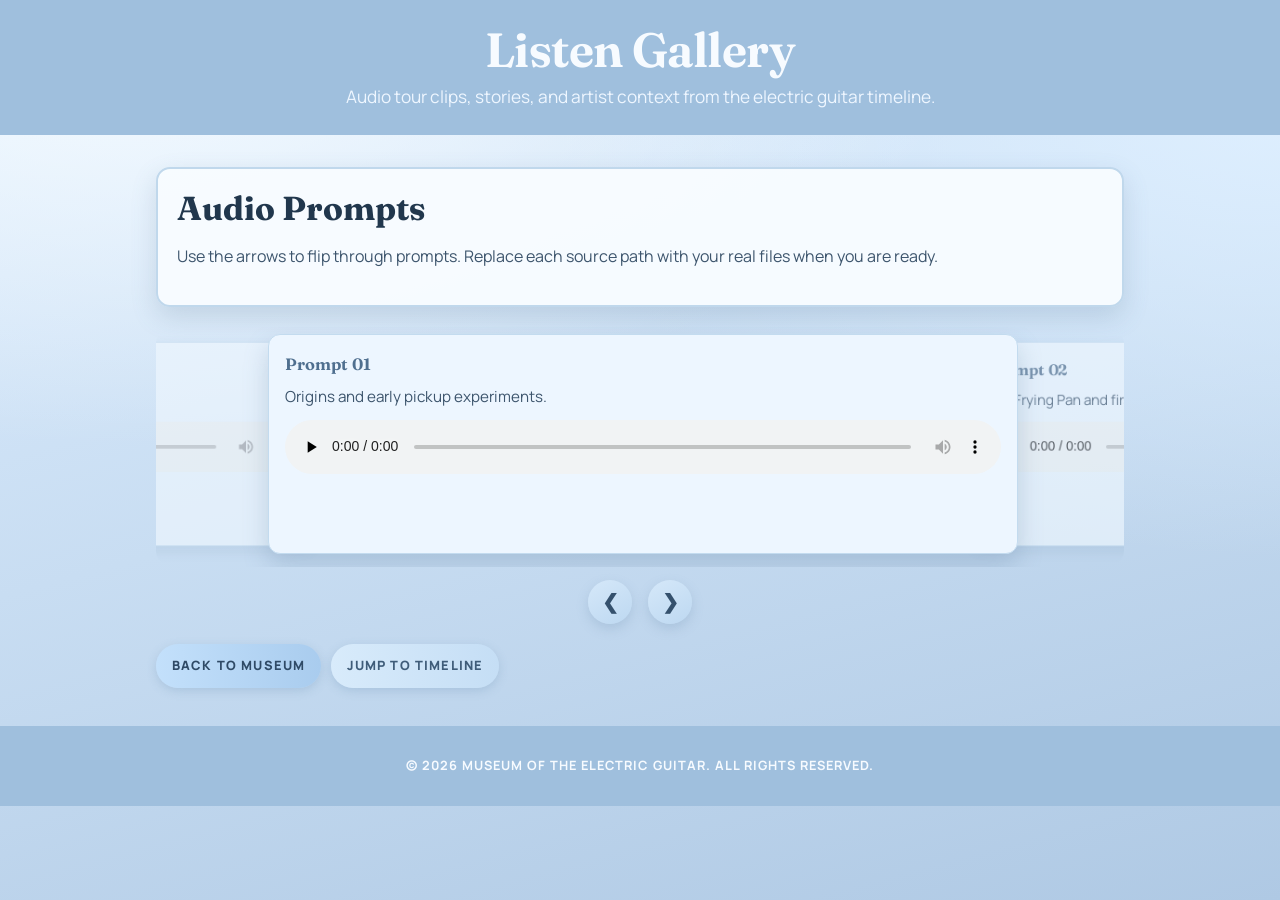
==== listen.html @ 734a3f6a "added site things" ====
<!DOCTYPE html>
<html lang="en">
<head>
    <meta charset="UTF-8">
    <meta name="viewport" content="width=device-width, initial-scale=1.0">
    <title>Listen | Museum of the Electric Guitar</title>
    <link rel="preconnect" href="https://fonts.googleapis.com">
    <link rel="preconnect" href="https://fonts.gstatic.com" crossorigin>
    <link href="https://fonts.googleapis.com/css2?family=Fraunces:opsz,wght@9..144,500;9..144,650&family=Manrope:wght@400;500;700;800&display=swap" rel="stylesheet">
    <style>
        :root {
            --font-display: "Fraunces", "Times New Roman", serif;
            --font-ui: "Manrope", "Segoe UI", sans-serif;
            --text-strong: #21374d;
            --text-body: #3d556d;
            --surface: #edf6ff;
            --surface-strong: #d7e9f9;
            --accent: #9fbfdd;
            --accent-deep: #6f90af;
        }

        * {
            box-sizing: border-box;
        }

        body {
            margin: 0;
            font-family: var(--font-ui);
            line-height: 1.68;
            color: var(--text-body);
            background:
                radial-gradient(120% 90% at 10% 0%, #f7fcff 0%, rgba(247, 252, 255, 0) 55%),
                radial-gradient(110% 100% at 100% 10%, #deefff 0%, rgba(222, 239, 255, 0) 52%),
                linear-gradient(165deg, #deeeff 0%, #c8ddf2 48%, #afc9e4 100%);
            min-height: 100vh;
        }

        header {
            background: var(--accent);
            color: #f7fbff;
            text-align: center;
            padding: 1.5rem 1rem;
        }

        h1 {
            margin: 0;
            font-family: var(--font-display);
            font-weight: 650;
            letter-spacing: -0.012em;
            line-height: 1.1;
            font-size: clamp(2rem, 4vw, 3rem);
        }

        header p {
            margin: 0.35rem 0 0;
            font-size: clamp(0.95rem, 1.5vw, 1.08rem);
            color: #eef6ff;
        }

        main {
            max-width: 1000px;
            margin: 2rem auto;
            padding: 0 1rem;
        }

        .listen-intro {
            background: rgba(248, 252, 255, 0.96);
            border: 2px solid #c0d8ec;
            border-radius: 14px;
            padding: 1.2rem;
            box-shadow: 0 10px 26px rgba(87, 116, 145, 0.2);
            margin-bottom: 1.25rem;
        }

        .listen-intro h2 {
            margin: 0 0 0.45rem;
            font-family: var(--font-display);
            color: var(--text-strong);
            font-size: clamp(1.5rem, 2.6vw, 2.1rem);
            line-height: 1.14;
        }

        .listen-carousel {
            position: relative;
            margin-bottom: 1rem;
            perspective: 1400px;
        }

        .carousel-viewport {
            overflow: hidden;
            border-radius: 16px;
            padding: 0.45rem 0.2rem 0.85rem;
        }

        .carousel-track {
            display: flex;
            gap: 1rem;
            transition: transform 420ms cubic-bezier(0.22, 0.61, 0.36, 1);
            will-change: transform;
            align-items: stretch;
        }

        .carousel-slide {
            flex: 0 0 78%;
            padding: 0;
            position: relative;
            z-index: 1;
            pointer-events: none;
            transition: z-index 260ms ease;
        }

        .audio-card {
            background: var(--surface);
            border: 1px solid #c3dbef;
            border-radius: 12px;
            box-shadow: 0 5px 14px rgba(104, 133, 164, 0.2);
            padding: 1rem;
            min-height: 220px;
            transform: scale(0.92);
            opacity: 0.56;
            filter: saturate(0.88) blur(0.4px);
            transition: transform 420ms ease, opacity 420ms ease, box-shadow 420ms ease, filter 420ms ease;
            transform-origin: center center;
            backface-visibility: hidden;
        }

        .carousel-slide.is-active .audio-card {
            transform: scale(1);
            opacity: 1;
            box-shadow: 0 12px 24px rgba(97, 128, 160, 0.28);
            filter: none;
        }

        .carousel-slide.is-prev .audio-card {
            transform: translateX(12%) scale(0.93);
            opacity: 0.68;
            filter: saturate(0.92) blur(0.2px);
        }

        .carousel-slide.is-next .audio-card {
            transform: translateX(-12%) scale(0.93);
            opacity: 0.68;
            filter: saturate(0.92) blur(0.2px);
        }

        .carousel-slide.is-active {
            z-index: 3;
            pointer-events: auto;
        }

        .carousel-slide.is-prev,
        .carousel-slide.is-next {
            z-index: 2;
        }

        .carousel-slide.flip-from-next .audio-card {
            animation: flipInFromNext 520ms cubic-bezier(0.2, 0.8, 0.2, 1);
        }

        .carousel-slide.flip-from-prev .audio-card {
            animation: flipInFromPrev 520ms cubic-bezier(0.2, 0.8, 0.2, 1);
        }

        @keyframes flipInFromNext {
            0% {
                transform: rotateY(-32deg) translateX(12%) scale(0.9);
                opacity: 0.56;
            }

            100% {
                transform: rotateY(0deg) translateX(0) scale(1);
                opacity: 1;
            }
        }

        @keyframes flipInFromPrev {
            0% {
                transform: rotateY(32deg) translateX(-12%) scale(0.9);
                opacity: 0.56;
            }

            100% {
                transform: rotateY(0deg) translateX(0) scale(1);
                opacity: 1;
            }
        }

        .audio-card h3 {
            margin: 0 0 0.35rem;
            color: #4f6f8f;
            font-size: 1.03rem;
            font-family: var(--font-display);
            font-weight: 650;
            letter-spacing: -0.004em;
        }

        .audio-card p {
            margin: 0 0 0.65rem;
            font-size: 0.95rem;
        }

        .audio-card audio {
            width: 100%;
        }

        .carousel-controls {
            margin-top: 0.8rem;
            display: flex;
            justify-content: center;
            align-items: center;
            gap: 1rem;
        }

        .carousel-arrow {
            border: none;
            width: 44px;
            height: 44px;
            border-radius: 50%;
            background: linear-gradient(150deg, #d5e8f9 0%, #bdd8f1 100%);
            color: #35516d;
            font-size: 1.25rem;
            font-weight: 700;
            cursor: pointer;
            box-shadow: 0 5px 12px rgba(115, 146, 178, 0.28);
            transition: transform 180ms ease, box-shadow 180ms ease;
        }

        .carousel-arrow:hover,
        .carousel-arrow:focus-visible {
            transform: translateY(-1px);
            box-shadow: 0 9px 16px rgba(96, 128, 160, 0.35);
            outline: none;
        }

        .nav-row {
            margin-top: 1.25rem;
            display: flex;
            gap: 0.6rem;
            flex-wrap: wrap;
        }

        .nav-btn {
            border: none;
            border-radius: 999px;
            text-decoration: none;
            display: inline-flex;
            align-items: center;
            justify-content: center;
            background: linear-gradient(90deg, #c3e0fb 0%, #a9ccee 100%);
            color: #2f4a66;
            font-size: 0.8rem;
            letter-spacing: 0.09em;
            text-transform: uppercase;
            font-weight: 800;
            padding: 0.7rem 1rem;
            box-shadow: 0 3px 10px rgba(116, 151, 185, 0.3);
        }

        .nav-btn.secondary {
            background: linear-gradient(90deg, #d8ebfb 0%, #c5def5 100%);
            color: #3f5c79;
        }

        footer {
            margin-top: 2.4rem;
            padding: 1rem;
            text-align: center;
            color: #f7fbff;
            background: var(--accent);
            font-size: 0.8rem;
            text-transform: uppercase;
            letter-spacing: 0.08em;
            font-weight: 700;
        }

        @media (max-width: 620px) {
            .carousel-viewport {
                padding-bottom: 0.65rem;
            }

            .carousel-track {
                gap: 0.55rem;
            }

            .carousel-slide {
                flex-basis: 88%;
            }

            .audio-card {
                min-height: 0;
            }
        }

        @media (prefers-reduced-motion: reduce) {
            .carousel-track,
            .audio-card,
            .carousel-arrow {
                transition-duration: 0.01ms !important;
            }

            .carousel-slide.flip-from-next .audio-card,
            .carousel-slide.flip-from-prev .audio-card {
                animation: none;
            }
        }
    </style>
</head>
<body>
    <header>
        <h1>Listen Gallery</h1>
        <p>Audio tour clips, stories, and artist context from the electric guitar timeline.</p>
    </header>

    <main>
        <section class="listen-intro">
            <h2>Audio Prompts</h2>
            <p>Use the arrows to flip through prompts. Replace each source path with your real files when you are ready.</p>
        </section>

        <section class="listen-carousel" aria-label="Audio prompt carousel">
            <div class="carousel-viewport">
                <div class="carousel-track" id="carousel-track">
                    <div class="carousel-slide is-active" data-slide="0" aria-hidden="false">
                        <article class="audio-card">
                            <h3>Prompt 01</h3>
                            <p>Origins and early pickup experiments.</p>
                            <audio controls preload="none">
                                <source src="audio/prompt-01.mp3" type="audio/mpeg">
                                Your browser does not support the audio element.
                            </audio>
                        </article>
                    </div>
                    <div class="carousel-slide" data-slide="1" aria-hidden="true">
                        <article class="audio-card">
                            <h3>Prompt 02</h3>
                            <p>The Frying Pan and first commercial success.</p>
                            <audio controls preload="none">
                                <source src="audio/prompt-02.mp3" type="audio/mpeg">
                                Your browser does not support the audio element.
                            </audio>
                        </article>
                    </div>
                    <div class="carousel-slide" data-slide="2" aria-hidden="true">
                        <article class="audio-card">
                            <h3>Prompt 03</h3>
                            <p>Les Paul, Fender, Gibson, and modern influence.</p>
                            <audio controls preload="none">
                                <source src="audio/prompt-03.mp3" type="audio/mpeg">
                                Your browser does not support the audio element.
                            </audio>
                        </article>
                    </div>
                </div>
            </div>
            <div class="carousel-controls">
                <button class="carousel-arrow" id="carousel-prev" type="button" aria-label="Previous audio prompt">&#10094;</button>
                <button class="carousel-arrow" id="carousel-next" type="button" aria-label="Next audio prompt">&#10095;</button>
            </div>
        </section>

        <div class="nav-row">
            <a class="nav-btn" href="index.html">Back to Museum</a>
            <a class="nav-btn secondary" href="index.html#timeline">Jump to Timeline</a>
        </div>
    </main>

    <footer>
        <p>&copy; 2026 Museum of the Electric Guitar. All rights reserved.</p>
    </footer>

    <script>
        (function initAudioCarousel() {
            const track = document.getElementById("carousel-track");
            const viewport = track.parentElement;
            const prevButton = document.getElementById("carousel-prev");
            const nextButton = document.getElementById("carousel-next");
            const transitionStyle = "transform 420ms cubic-bezier(0.22, 0.61, 0.36, 1)";
            const originalSlides = Array.from(track.querySelectorAll(".carousel-slide"));

            if (originalSlides.length < 2) {
                return;
            }

            const firstClone = originalSlides[0].cloneNode(true);
            const lastClone = originalSlides[originalSlides.length - 1].cloneNode(true);
            firstClone.classList.add("is-clone");
            lastClone.classList.add("is-clone");
            firstClone.setAttribute("data-slide", "0");
            lastClone.setAttribute("data-slide", String(originalSlides.length - 1));
            track.insertBefore(lastClone, originalSlides[0]);
            track.appendChild(firstClone);

            const slides = Array.from(track.querySelectorAll(".carousel-slide"));
            const audios = Array.from(track.querySelectorAll("audio"));
            const realSlideCount = originalSlides.length;
            let currentTrackIndex = 1;
            let touchStartX = 0;
            let pendingDirection = "next";
            let isTransitioning = false;

            track.style.transition = transitionStyle;

            function pauseAllAudio() {
                audios.forEach((audio) => {
                    audio.pause();
                    audio.currentTime = 0;
                });
            }

            function updateSlideClasses(animateFlip = true) {
                slides.forEach((slide, index) => {
                    const isActive = index === currentTrackIndex;
                    const isPrev = index === currentTrackIndex - 1;
                    const isNext = index === currentTrackIndex + 1;

                    slide.classList.toggle("is-active", isActive);
                    slide.classList.toggle("is-prev", isPrev);
                    slide.classList.toggle("is-next", isNext);
                    slide.setAttribute("aria-hidden", String(!isActive));

                    if (isActive && animateFlip) {
                        slide.classList.remove("flip-from-next", "flip-from-prev");
                        void slide.offsetWidth;
                        slide.classList.add(pendingDirection === "prev" ? "flip-from-prev" : "flip-from-next");
                    } else {
                        slide.classList.remove("flip-from-next", "flip-from-prev");
                    }
                });
            }

            function setTrackPosition(animate = true, animateFlip = true) {
                if (!animate) {
                    track.style.transition = "none";
                }

                const activeSlide = slides[currentTrackIndex];
                const activeCenter = activeSlide.offsetLeft + (activeSlide.offsetWidth / 2);
                const viewportCenter = viewport.clientWidth / 2;
                const offset = viewportCenter - activeCenter;
                track.style.transform = `translateX(${offset}px)`;
                updateSlideClasses(animateFlip);

                if (!animate) {
                    requestAnimationFrame(() => {
                        track.style.transition = transitionStyle;
                    });
                }
            }

            function goToRelative(delta) {
                if (isTransitioning) {
                    return;
                }

                pendingDirection = delta > 0 ? "next" : "prev";
                isTransitioning = true;
                currentTrackIndex += delta;
                pauseAllAudio();
                setTrackPosition(true, true);
            }

            prevButton.addEventListener("click", () => goToRelative(-1));
            nextButton.addEventListener("click", () => goToRelative(1));

            track.addEventListener("transitionend", (event) => {
                if (event.propertyName !== "transform") {
                    return;
                }

                if (currentTrackIndex === 0) {
                    currentTrackIndex = realSlideCount;
                    setTrackPosition(false, false);
                } else if (currentTrackIndex === slides.length - 1) {
                    currentTrackIndex = 1;
                    setTrackPosition(false, false);
                }

                isTransitioning = false;
            });

            document.addEventListener("keydown", (event) => {
                if (event.key === "ArrowLeft") {
                    goToRelative(-1);
                }

                if (event.key === "ArrowRight") {
                    goToRelative(1);
                }
            });

            track.addEventListener("touchstart", (event) => {
                touchStartX = event.changedTouches[0].screenX;
            }, { passive: true });

            track.addEventListener("touchend", (event) => {
                const delta = event.changedTouches[0].screenX - touchStartX;
                if (Math.abs(delta) < 45) {
                    return;
                }

                if (delta > 0) {
                    goToRelative(-1);
                } else {
                    goToRelative(1);
                }
            }, { passive: true });

            window.addEventListener("resize", () => setTrackPosition(false, false));

            setTrackPosition(false, false);
        })();
    </script>
</body>
</html>
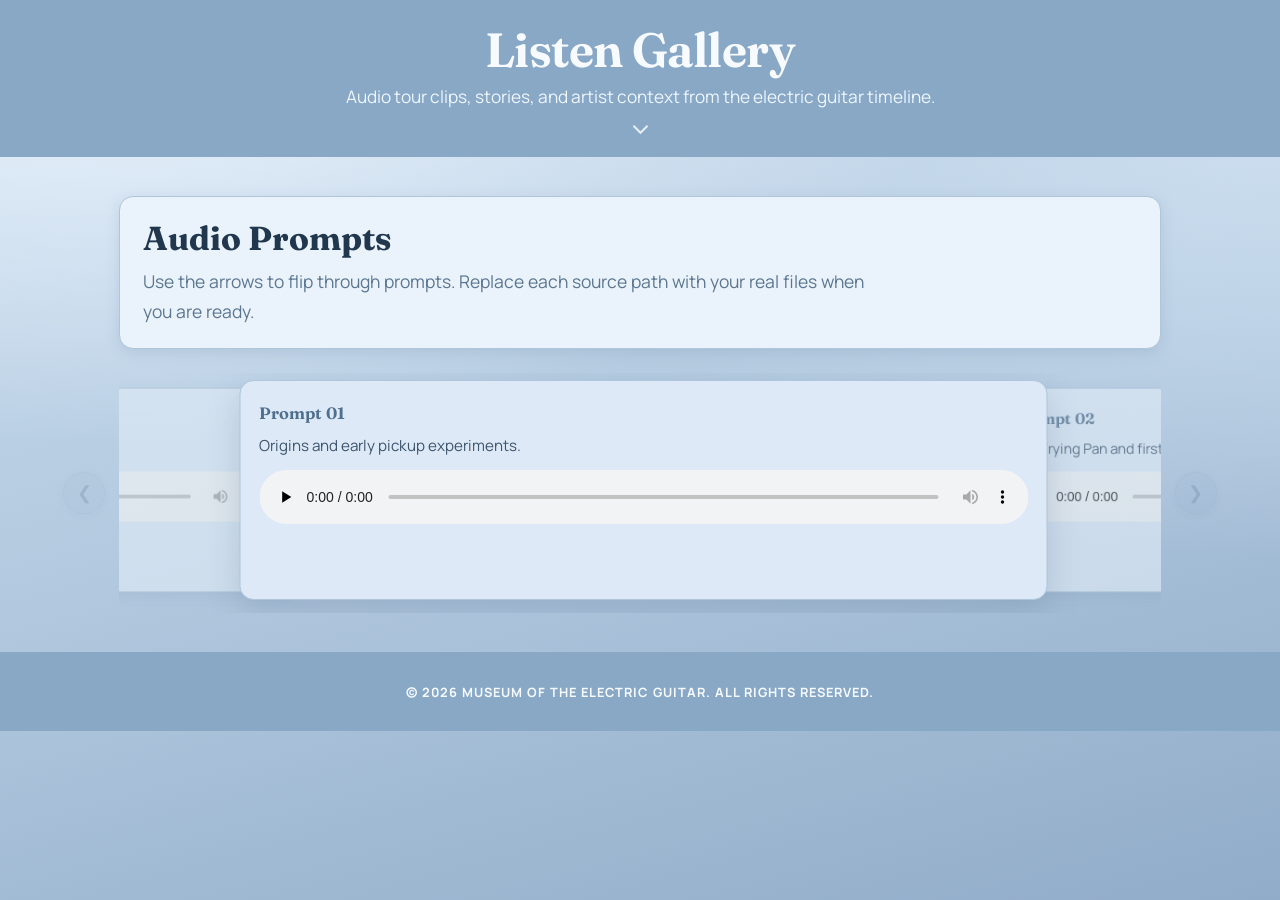
==== commit 93b547ac: "Modified listen page and re-structured musuem text boxes." ====
--- a/listen.html
+++ b/listen.html
@@ -11,12 +11,22 @@
         :root {
             --font-display: "Fraunces", "Times New Roman", serif;
             --font-ui: "Manrope", "Segoe UI", sans-serif;
+            --bg-page: #dfeaf6;
+            --surface: #dde9f6;
+            --surface-elevated: #eaf2fb;
             --text-strong: #21374d;
             --text-body: #3d556d;
-            --surface: #edf6ff;
-            --surface-strong: #d7e9f9;
-            --accent: #9fbfdd;
-            --accent-deep: #6f90af;
+            --text-muted: #5b7690;
+            --accent: #88a8c6;
+            --border-soft: #aec5da;
+            --radius-sm: 10px;
+            --radius-md: 14px;
+            --radius-lg: 18px;
+            --shadow-sm: 0 4px 14px rgba(108, 138, 169, 0.22);
+            --shadow-lg: 0 12px 32px rgba(86, 113, 142, 0.24);
+            --motion-fast: 180ms;
+            --motion-med: 320ms;
+            --ease-standard: cubic-bezier(0.22, 0.61, 0.36, 1);
         }
 
         * {
@@ -26,12 +36,13 @@
         body {
             margin: 0;
             font-family: var(--font-ui);
-            line-height: 1.68;
+            font-size: 17.5px;
+            line-height: 1.72;
             color: var(--text-body);
             background:
-                radial-gradient(120% 90% at 10% 0%, #f7fcff 0%, rgba(247, 252, 255, 0) 55%),
-                radial-gradient(110% 100% at 100% 10%, #deefff 0%, rgba(222, 239, 255, 0) 52%),
-                linear-gradient(165deg, #deeeff 0%, #c8ddf2 48%, #afc9e4 100%);
+                radial-gradient(120% 90% at 10% 0%, #eaf3fc 0%, rgba(234, 243, 252, 0) 55%),
+                radial-gradient(110% 100% at 100% 10%, #cddff0 0%, rgba(205, 223, 240, 0) 52%),
+                linear-gradient(165deg, #cfe1f2 0%, #b2c9df 48%, #91acc9 100%);
             min-height: 100vh;
         }
 
@@ -39,7 +50,88 @@
             background: var(--accent);
             color: #f7fbff;
             text-align: center;
-            padding: 1.5rem 1rem;
+            padding: 1.5rem 0;
+            transition: padding 0.26s ease, box-shadow 0.26s ease;
+            overflow: hidden;
+        }
+        header:hover,
+        header:focus-within {
+            padding: 1.75rem 0 1.9rem;
+            box-shadow: 0 10px 22px rgba(70, 98, 126, 0.2);
+        }
+        .header-inner {
+            max-width: 1000px;
+            margin: 0 auto;
+            padding: 0 1rem;
+        }
+        .header-chevron {
+            display: flex;
+            justify-content: center;
+            align-items: center;
+            height: 14px;
+            margin-top: 0.45rem;
+            opacity: 0.9;
+            transition: transform 0.26s ease, opacity 0.2s ease;
+            transform-origin: center;
+            pointer-events: none;
+        }
+        .header-chevron::before {
+            content: "";
+            width: 9px;
+            height: 9px;
+            border-right: 2px solid rgba(247, 251, 255, 0.95);
+            border-bottom: 2px solid rgba(247, 251, 255, 0.95);
+            transform: rotate(45deg);
+            display: block;
+        }
+        header:hover .header-chevron,
+        header:focus-within .header-chevron {
+            transform: rotate(180deg);
+            opacity: 1;
+        }
+        .header-actions {
+            display: flex;
+            justify-content: center;
+            gap: 0.55rem;
+            max-height: 0;
+            opacity: 0;
+            overflow: hidden;
+            transform: translateY(-8px);
+            transition: max-height 0.26s ease, opacity 0.2s ease, transform 0.26s ease, margin-top 0.26s ease;
+            margin-top: 0;
+            pointer-events: none;
+        }
+        header:hover .header-actions,
+        header:focus-within .header-actions {
+            max-height: 56px;
+            opacity: 1;
+            transform: translateY(0);
+            margin-top: 0.7rem;
+            pointer-events: auto;
+        }
+        .header-action-btn {
+            border: 1px solid rgba(247, 251, 255, 0.7);
+            border-radius: 999px;
+            background: rgba(247, 251, 255, 0.2);
+            color: #f7fbff;
+            text-decoration: none;
+            display: inline-flex;
+            align-items: center;
+            justify-content: center;
+            font-family: var(--font-ui);
+            font-size: 0.78rem;
+            letter-spacing: 0.04em;
+            text-transform: none;
+            font-weight: 800;
+            padding: 0.45rem 0.95rem;
+            cursor: pointer;
+            transition: background 0.18s ease, border-color 0.18s ease;
+        }
+        .header-action-btn:hover,
+        .header-action-btn:focus-visible {
+            background: rgba(247, 251, 255, 0.33);
+            border-color: rgba(247, 251, 255, 0.95);
+            outline: none;
         }
 
         h1 {
@@ -58,28 +150,34 @@
         }
 
         main {
-            max-width: 1000px;
-            margin: 2rem auto;
-            padding: 0 1rem;
+            max-width: 1080px;
+            margin: 2.4rem auto;
+            padding: 0 1.2rem;
         }
 
         .listen-intro {
-            background: rgba(248, 252, 255, 0.96);
-            border: 2px solid #c0d8ec;
-            border-radius: 14px;
-            padding: 1.2rem;
-            box-shadow: 0 10px 26px rgba(87, 116, 145, 0.2);
-            margin-bottom: 1.25rem;
+            background: var(--surface-elevated);
+            border: 1px solid var(--border-soft);
+            border-radius: var(--radius-md);
+            padding: 1.4rem;
+            box-shadow: var(--shadow-sm);
+            margin-bottom: 1.45rem;
         }
 
         .listen-intro h2 {
-            margin: 0 0 0.45rem;
+            margin: 0 0 0.55rem;
             font-family: var(--font-display);
             color: var(--text-strong);
             font-size: clamp(1.5rem, 2.6vw, 2.1rem);
             line-height: 1.14;
         }
 
+        .listen-intro p {
+            margin: 0;
+            color: var(--text-muted);
+            max-width: 68ch;
+        }
+
         .listen-carousel {
             position: relative;
             margin-bottom: 1rem;
@@ -95,9 +193,18 @@
         .carousel-track {
             display: flex;
             gap: 1rem;
-            transition: transform 420ms cubic-bezier(0.22, 0.61, 0.36, 1);
+            transition: transform var(--motion-med) var(--ease-standard);
             will-change: transform;
             align-items: stretch;
+        }
+
+        .carousel-track.is-snapping {
+            transition: none !important;
+        }
+
+        .carousel-track.is-snapping .audio-card {
+            transition: none !important;
+            animation: none !important;
         }
 
         .carousel-slide {
@@ -111,15 +218,15 @@
 
         .audio-card {
             background: var(--surface);
-            border: 1px solid #c3dbef;
-            border-radius: 12px;
-            box-shadow: 0 5px 14px rgba(104, 133, 164, 0.2);
-            padding: 1rem;
+            border: 1px solid var(--border-soft);
+            border-radius: var(--radius-md);
+            box-shadow: var(--shadow-sm);
+            padding: 1.15rem;
             min-height: 220px;
             transform: scale(0.92);
-            opacity: 0.56;
-            filter: saturate(0.88) blur(0.4px);
-            transition: transform 420ms ease, opacity 420ms ease, box-shadow 420ms ease, filter 420ms ease;
+            opacity: 0.64;
+            filter: saturate(0.92) blur(0.15px);
+            transition: transform var(--motion-med) var(--ease-standard), opacity var(--motion-med) var(--ease-standard), box-shadow var(--motion-med) var(--ease-standard), filter var(--motion-med) var(--ease-standard);
             transform-origin: center center;
             backface-visibility: hidden;
         }
@@ -127,7 +234,7 @@
         .carousel-slide.is-active .audio-card {
             transform: scale(1);
             opacity: 1;
-            box-shadow: 0 12px 24px rgba(97, 128, 160, 0.28);
+            box-shadow: var(--shadow-lg);
             filter: none;
         }
 
@@ -151,6 +258,28 @@
         .carousel-slide.is-prev,
         .carousel-slide.is-next {
             z-index: 2;
+            pointer-events: auto;
+        }
+
+        .carousel-slide.is-prev .audio-card,
+        .carousel-slide.is-next .audio-card {
+            cursor: pointer;
+        }
+
+        .listen-carousel.hover-prev .carousel-slide.is-prev .audio-card,
+        .listen-carousel.focus-prev .carousel-slide.is-prev .audio-card {
+            transform: translateX(12%) scale(0.96);
+            opacity: 0.82;
+            box-shadow: 0 10px 20px rgba(96, 128, 160, 0.3);
+            filter: saturate(0.96) blur(0.08px);
+        }
+
+        .listen-carousel.hover-next .carousel-slide.is-next .audio-card,
+        .listen-carousel.focus-next .carousel-slide.is-next .audio-card {
+            transform: translateX(-12%) scale(0.96);
+            opacity: 0.82;
+            box-shadow: 0 10px 20px rgba(96, 128, 160, 0.3);
+            filter: saturate(0.96) blur(0.08px);
         }
 
         .carousel-slide.flip-from-next .audio-card {
@@ -203,40 +332,61 @@
             width: 100%;
         }
 
-        .carousel-controls {
-            margin-top: 0.8rem;
+        .carousel-indicators {
+            position: absolute;
+            top: 50%;
+            left: -56px;
+            right: -56px;
+            transform: translateY(-50%);
+            pointer-events: none;
             display: flex;
+            align-items: center;
+            justify-content: space-between;
+        }
+
+        .carousel-indicator {
+            width: 42px;
+            height: 42px;
+            border-radius: 50%;
+            background: rgba(93, 124, 154, 0.08);
+            border: 1px solid rgba(93, 124, 154, 0.12);
+            display: inline-flex;
+            align-items: center;
             justify-content: center;
-            align-items: center;
-            gap: 1rem;
-        }
-
-        .carousel-arrow {
-            border: none;
-            width: 44px;
-            height: 44px;
-            border-radius: 50%;
-            background: linear-gradient(150deg, #d5e8f9 0%, #bdd8f1 100%);
-            color: #35516d;
-            font-size: 1.25rem;
-            font-weight: 700;
+            color: rgba(53, 81, 109, 0.42);
+            font-size: 1.16rem;
+            font-weight: 800;
+            box-shadow: 0 2px 8px rgba(86, 113, 142, 0.1);
+            user-select: none;
+            transition: opacity 180ms var(--ease-standard), transform 180ms var(--ease-standard), color 180ms var(--ease-standard), background 180ms var(--ease-standard), border-color 180ms var(--ease-standard);
+            opacity: 0.42;
+            transform: scale(1);
+            pointer-events: auto;
             cursor: pointer;
-            box-shadow: 0 5px 12px rgba(115, 146, 178, 0.28);
-            transition: transform 180ms ease, box-shadow 180ms ease;
-        }
-
-        .carousel-arrow:hover,
-        .carousel-arrow:focus-visible {
-            transform: translateY(-1px);
-            box-shadow: 0 9px 16px rgba(96, 128, 160, 0.35);
-            outline: none;
-        }
-
-        .nav-row {
-            margin-top: 1.25rem;
-            display: flex;
-            gap: 0.6rem;
-            flex-wrap: wrap;
+        }
+
+        .carousel-indicator-btn {
+            appearance: none;
+            -webkit-appearance: none;
+            padding: 0;
+            font: inherit;
+            line-height: 1;
+        }
+
+        .carousel-indicator-btn:focus-visible {
+            outline: 2px solid rgba(53, 81, 109, 0.36);
+            outline-offset: 2px;
+        }
+
+        .listen-carousel.hover-prev .carousel-indicator.left,
+        .listen-carousel.hover-next .carousel-indicator.right,
+        .listen-carousel.focus-prev .carousel-indicator.left,
+        .listen-carousel.focus-next .carousel-indicator.right {
+            opacity: 0.82;
+            transform: scale(1.08);
+            color: rgba(53, 81, 109, 0.78);
+            background: rgba(93, 124, 154, 0.14);
+            border-color: rgba(93, 124, 154, 0.24);
         }
 
         .nav-btn {
@@ -307,8 +457,14 @@
 </head>
 <body>
     <header>
-        <h1>Listen Gallery</h1>
-        <p>Audio tour clips, stories, and artist context from the electric guitar timeline.</p>
+        <div class="header-inner">
+            <h1>Listen Gallery</h1>
+            <p>Audio tour clips, stories, and artist context from the electric guitar timeline.</p>
+            <div class="header-actions" aria-label="Header quick actions">
+                <a class="header-action-btn" href="index.html#timeline">Museum</a>
+            </div>
+            <div class="header-chevron" aria-hidden="true"></div>
+        </div>
     </header>
 
     <main>
@@ -350,18 +506,54 @@
                             </audio>
                         </article>
                     </div>
+                    <div class="carousel-slide" data-slide="3" aria-hidden="true">
+                        <article class="audio-card">
+                            <h3>Prompt 04</h3>
+                            <p>1950s solid-body era and production breakthroughs.</p>
+                            <audio controls preload="none">
+                                <source src="audio/prompt-04.mp3" type="audio/mpeg">
+                                Your browser does not support the audio element.
+                            </audio>
+                        </article>
+                    </div>
+                    <div class="carousel-slide" data-slide="4" aria-hidden="true">
+                        <article class="audio-card">
+                            <h3>Prompt 05</h3>
+                            <p>1960s-80s guitar culture and iconic player innovations.</p>
+                            <audio controls preload="none">
+                                <source src="audio/prompt-05.mp3" type="audio/mpeg">
+                                Your browser does not support the audio element.
+                            </audio>
+                        </article>
+                    </div>
+                    <div class="carousel-slide" data-slide="5" aria-hidden="true">
+                        <article class="audio-card">
+                            <h3>Prompt 06</h3>
+                            <p>1960s-present tone shaping with pedals and amplifiers.</p>
+                            <audio controls preload="none">
+                                <source src="audio/prompt-06.mp3" type="audio/mpeg">
+                                Your browser does not support the audio element.
+                            </audio>
+                        </article>
+                    </div>
+                    <div class="carousel-slide" data-slide="6" aria-hidden="true">
+                        <article class="audio-card">
+                            <h3>Prompt 07</h3>
+                            <p>1990s-present digital workflows, modeling, and modern guitar voices.</p>
+                            <audio controls preload="none">
+                                <source src="audio/prompt-07.mp3" type="audio/mpeg">
+                                Your browser does not support the audio element.
+                            </audio>
+                        </article>
+                    </div>
                 </div>
             </div>
-            <div class="carousel-controls">
-                <button class="carousel-arrow" id="carousel-prev" type="button" aria-label="Previous audio prompt">&#10094;</button>
-                <button class="carousel-arrow" id="carousel-next" type="button" aria-label="Next audio prompt">&#10095;</button>
+            <div class="carousel-indicators" aria-hidden="true">
+                <button class="carousel-indicator carousel-indicator-btn left" id="carousel-indicator-prev" type="button" aria-label="Previous card">&#10094;</button>
+                <button class="carousel-indicator carousel-indicator-btn right" id="carousel-indicator-next" type="button" aria-label="Next card">&#10095;</button>
             </div>
         </section>
 
-        <div class="nav-row">
-            <a class="nav-btn" href="index.html">Back to Museum</a>
-            <a class="nav-btn secondary" href="index.html#timeline">Jump to Timeline</a>
-        </div>
     </main>
 
     <footer>
@@ -370,10 +562,11 @@
 
     <script>
         (function initAudioCarousel() {
+            const carousel = document.querySelector(".listen-carousel");
             const track = document.getElementById("carousel-track");
             const viewport = track.parentElement;
-            const prevButton = document.getElementById("carousel-prev");
-            const nextButton = document.getElementById("carousel-next");
+            const prevIndicator = document.getElementById("carousel-indicator-prev");
+            const nextIndicator = document.getElementById("carousel-indicator-next");
             const transitionStyle = "transform 420ms cubic-bezier(0.22, 0.61, 0.36, 1)";
             const originalSlides = Array.from(track.querySelectorAll(".carousel-slide"));
 
@@ -430,6 +623,7 @@
 
             function setTrackPosition(animate = true, animateFlip = true) {
                 if (!animate) {
+                    track.classList.add("is-snapping");
                     track.style.transition = "none";
                 }
 
@@ -441,8 +635,10 @@
                 updateSlideClasses(animateFlip);
 
                 if (!animate) {
+                    track.getBoundingClientRect();
                     requestAnimationFrame(() => {
                         track.style.transition = transitionStyle;
+                        track.classList.remove("is-snapping");
                     });
                 }
             }
@@ -459,23 +655,115 @@
                 setTrackPosition(true, true);
             }
 
-            prevButton.addEventListener("click", () => goToRelative(-1));
-            nextButton.addEventListener("click", () => goToRelative(1));
+            prevIndicator.addEventListener("click", () => goToRelative(-1));
+            nextIndicator.addEventListener("click", () => goToRelative(1));
+
+            prevIndicator.addEventListener("mouseenter", () => {
+                carousel.classList.remove("hover-next");
+                carousel.classList.add("hover-prev");
+            });
+
+            nextIndicator.addEventListener("mouseenter", () => {
+                carousel.classList.remove("hover-prev");
+                carousel.classList.add("hover-next");
+            });
+
+            prevIndicator.addEventListener("mouseleave", () => {
+                carousel.classList.remove("hover-prev");
+            });
+
+            nextIndicator.addEventListener("mouseleave", () => {
+                carousel.classList.remove("hover-next");
+            });
+
+            prevIndicator.addEventListener("focus", () => {
+                carousel.classList.remove("focus-next");
+                carousel.classList.add("focus-prev");
+            });
+
+            nextIndicator.addEventListener("focus", () => {
+                carousel.classList.remove("focus-prev");
+                carousel.classList.add("focus-next");
+            });
+
+            prevIndicator.addEventListener("blur", () => {
+                carousel.classList.remove("focus-prev");
+            });
+
+            nextIndicator.addEventListener("blur", () => {
+                carousel.classList.remove("focus-next");
+            });
+
+            track.addEventListener("click", (event) => {
+                const clickedSlide = event.target.closest(".carousel-slide");
+                if (!clickedSlide) {
+                    return;
+                }
+
+                if (clickedSlide.classList.contains("is-prev")) {
+                    goToRelative(-1);
+                } else if (clickedSlide.classList.contains("is-next")) {
+                    goToRelative(1);
+                }
+            });
+
+            track.addEventListener("mousemove", (event) => {
+                const hoveredSlide = event.target.closest(".carousel-slide");
+                carousel.classList.remove("hover-prev", "hover-next");
+                if (!hoveredSlide) {
+                    return;
+                }
+                if (hoveredSlide.classList.contains("is-prev")) {
+                    carousel.classList.add("hover-prev");
+                } else if (hoveredSlide.classList.contains("is-next")) {
+                    carousel.classList.add("hover-next");
+                }
+            });
+
+            track.addEventListener("mouseleave", () => {
+                carousel.classList.remove("hover-prev", "hover-next");
+            });
+
+            track.addEventListener("focusin", (event) => {
+                const focusedSlide = event.target.closest(".carousel-slide");
+                carousel.classList.remove("focus-prev", "focus-next");
+                if (!focusedSlide) {
+                    return;
+                }
+                if (focusedSlide.classList.contains("is-prev")) {
+                    carousel.classList.add("focus-prev");
+                } else if (focusedSlide.classList.contains("is-next")) {
+                    carousel.classList.add("focus-next");
+                }
+            });
+
+            track.addEventListener("focusout", () => {
+                carousel.classList.remove("focus-prev", "focus-next");
+            });
 
             track.addEventListener("transitionend", (event) => {
-                if (event.propertyName !== "transform") {
+                if (event.target !== track || event.propertyName !== "transform") {
                     return;
                 }
 
+                let wrapped = false;
                 if (currentTrackIndex === 0) {
                     currentTrackIndex = realSlideCount;
                     setTrackPosition(false, false);
+                    wrapped = true;
                 } else if (currentTrackIndex === slides.length - 1) {
                     currentTrackIndex = 1;
                     setTrackPosition(false, false);
-                }
-
-                isTransitioning = false;
+                    wrapped = true;
+                }
+
+                if (wrapped) {
+                    requestAnimationFrame(() => {
+                        isTransitioning = false;
+                    });
+                } else {
+                    isTransitioning = false;
+                }
             });
 
             document.addEventListener("keydown", (event) => {
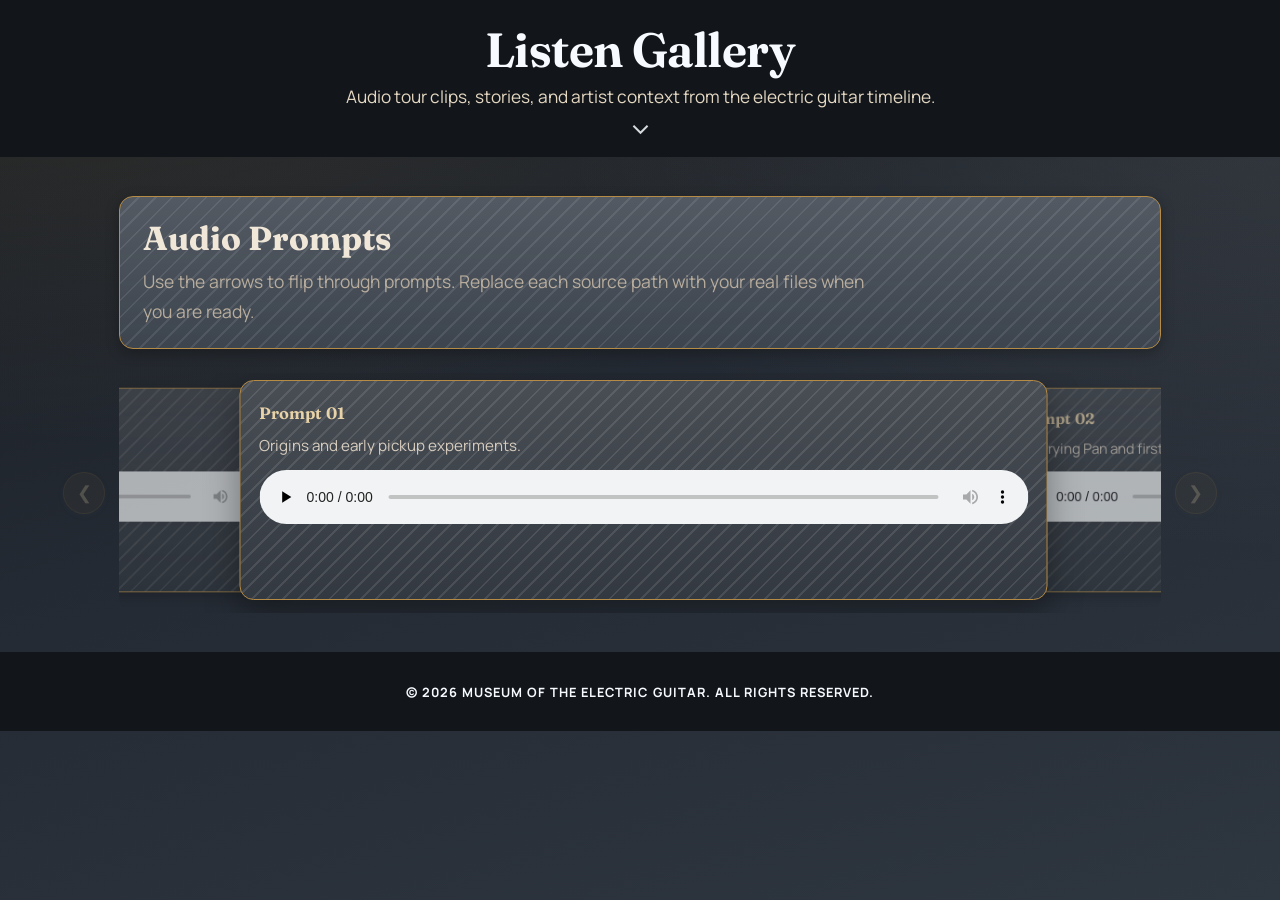
==== commit a8824ba5: "Changed whole color scheme" ====
--- a/listen.html
+++ b/listen.html
@@ -11,22 +11,23 @@
         :root {
             --font-display: "Fraunces", "Times New Roman", serif;
             --font-ui: "Manrope", "Segoe UI", sans-serif;
-            --bg-page: #dfeaf6;
-            --surface: #dde9f6;
-            --surface-elevated: #eaf2fb;
-            --text-strong: #21374d;
-            --text-body: #3d556d;
-            --text-muted: #5b7690;
-            --accent: #88a8c6;
-            --border-soft: #aec5da;
+            --bg-page: #1f2328;
+            --surface: #2b3139;
+            --surface-elevated: #353d47;
+            --text-strong: #f0e7d8;
+            --text-body: #d7cdbf;
+            --text-muted: #b8ad9d;
+            --accent: #12161b;
+            --border-soft: #8f7446;
             --radius-sm: 10px;
             --radius-md: 14px;
             --radius-lg: 18px;
-            --shadow-sm: 0 4px 14px rgba(108, 138, 169, 0.22);
-            --shadow-lg: 0 12px 32px rgba(86, 113, 142, 0.24);
+            --shadow-sm: 0 4px 14px rgba(0, 0, 0, 0.28);
+            --shadow-lg: 0 14px 34px rgba(0, 0, 0, 0.35);
             --motion-fast: 180ms;
             --motion-med: 320ms;
             --ease-standard: cubic-bezier(0.22, 0.61, 0.36, 1);
+            --box-contrast-border: #b58b45;
         }
 
         * {
@@ -40,9 +41,9 @@
             line-height: 1.72;
             color: var(--text-body);
             background:
-                radial-gradient(120% 90% at 10% 0%, #eaf3fc 0%, rgba(234, 243, 252, 0) 55%),
-                radial-gradient(110% 100% at 100% 10%, #cddff0 0%, rgba(205, 223, 240, 0) 52%),
-                linear-gradient(165deg, #cfe1f2 0%, #b2c9df 48%, #91acc9 100%);
+                radial-gradient(120% 90% at 10% 0%, rgba(196, 157, 88, 0.12) 0%, rgba(196, 157, 88, 0) 55%),
+                radial-gradient(110% 100% at 100% 10%, rgba(255, 245, 228, 0.08) 0%, rgba(255, 245, 228, 0) 52%),
+                linear-gradient(165deg, #171b20 0%, #242a33 48%, #2e3640 100%);
             min-height: 100vh;
         }
 
@@ -113,7 +114,7 @@
             border: 1px solid rgba(247, 251, 255, 0.7);
             border-radius: 999px;
             background: rgba(247, 251, 255, 0.2);
-            color: #f7fbff;
+            color: #f2e8d8;
             text-decoration: none;
             display: inline-flex;
             align-items: center;
@@ -129,8 +130,8 @@
         }
         .header-action-btn:hover,
         .header-action-btn:focus-visible {
-            background: rgba(247, 251, 255, 0.33);
-            border-color: rgba(247, 251, 255, 0.95);
+            background: rgba(181, 139, 69, 0.26);
+            border-color: rgba(223, 188, 125, 0.9);
             outline: none;
         }
 
@@ -146,7 +147,7 @@
         header p {
             margin: 0.35rem 0 0;
             font-size: clamp(0.95rem, 1.5vw, 1.08rem);
-            color: #eef6ff;
+            color: #e5d8c2;
         }
 
         main {
@@ -156,8 +157,17 @@
         }
 
         .listen-intro {
-            background: var(--surface-elevated);
-            border: 1px solid var(--border-soft);
+            background:
+                linear-gradient(180deg, rgba(255, 255, 255, 0.15) 0%, rgba(255, 255, 255, 0.04) 100%),
+                repeating-linear-gradient(
+                    -45deg,
+                    rgba(255, 255, 255, 0.09) 0,
+                    rgba(255, 255, 255, 0.09) 2px,
+                    rgba(0, 0, 0, 0) 2px,
+                    rgba(0, 0, 0, 0) 12px
+                ),
+                var(--surface-elevated);
+            border: 1px solid var(--box-contrast-border);
             border-radius: var(--radius-md);
             padding: 1.4rem;
             box-shadow: var(--shadow-sm);
@@ -217,8 +227,17 @@
         }
 
         .audio-card {
-            background: var(--surface);
-            border: 1px solid var(--border-soft);
+            background:
+                linear-gradient(180deg, rgba(255, 255, 255, 0.14) 0%, rgba(255, 255, 255, 0.04) 100%),
+                repeating-linear-gradient(
+                    -45deg,
+                    rgba(255, 255, 255, 0.1) 0,
+                    rgba(255, 255, 255, 0.1) 2px,
+                    rgba(0, 0, 0, 0) 2px,
+                    rgba(0, 0, 0, 0) 11px
+                ),
+                var(--surface);
+            border: 1px solid var(--box-contrast-border);
             border-radius: var(--radius-md);
             box-shadow: var(--shadow-sm);
             padding: 1.15rem;
@@ -316,7 +335,7 @@
 
         .audio-card h3 {
             margin: 0 0 0.35rem;
-            color: #4f6f8f;
+            color: #e8d2a7;
             font-size: 1.03rem;
             font-family: var(--font-display);
             font-weight: 650;
@@ -348,12 +367,12 @@
             width: 42px;
             height: 42px;
             border-radius: 50%;
-            background: rgba(93, 124, 154, 0.08);
-            border: 1px solid rgba(93, 124, 154, 0.12);
+            background: rgba(181, 139, 69, 0.12);
+            border: 1px solid rgba(181, 139, 69, 0.25);
             display: inline-flex;
             align-items: center;
             justify-content: center;
-            color: rgba(53, 81, 109, 0.42);
+            color: rgba(240, 219, 181, 0.52);
             font-size: 1.16rem;
             font-weight: 800;
             box-shadow: 0 2px 8px rgba(86, 113, 142, 0.1);
@@ -374,7 +393,7 @@
         }
 
         .carousel-indicator-btn:focus-visible {
-            outline: 2px solid rgba(53, 81, 109, 0.36);
+            outline: 2px solid rgba(223, 188, 125, 0.6);
             outline-offset: 2px;
         }
 
@@ -384,9 +403,9 @@
         .listen-carousel.focus-next .carousel-indicator.right {
             opacity: 0.82;
             transform: scale(1.08);
-            color: rgba(53, 81, 109, 0.78);
-            background: rgba(93, 124, 154, 0.14);
-            border-color: rgba(93, 124, 154, 0.24);
+            color: rgba(255, 234, 195, 0.95);
+            background: rgba(181, 139, 69, 0.28);
+            border-color: rgba(223, 188, 125, 0.6);
         }
 
         .nav-btn {
